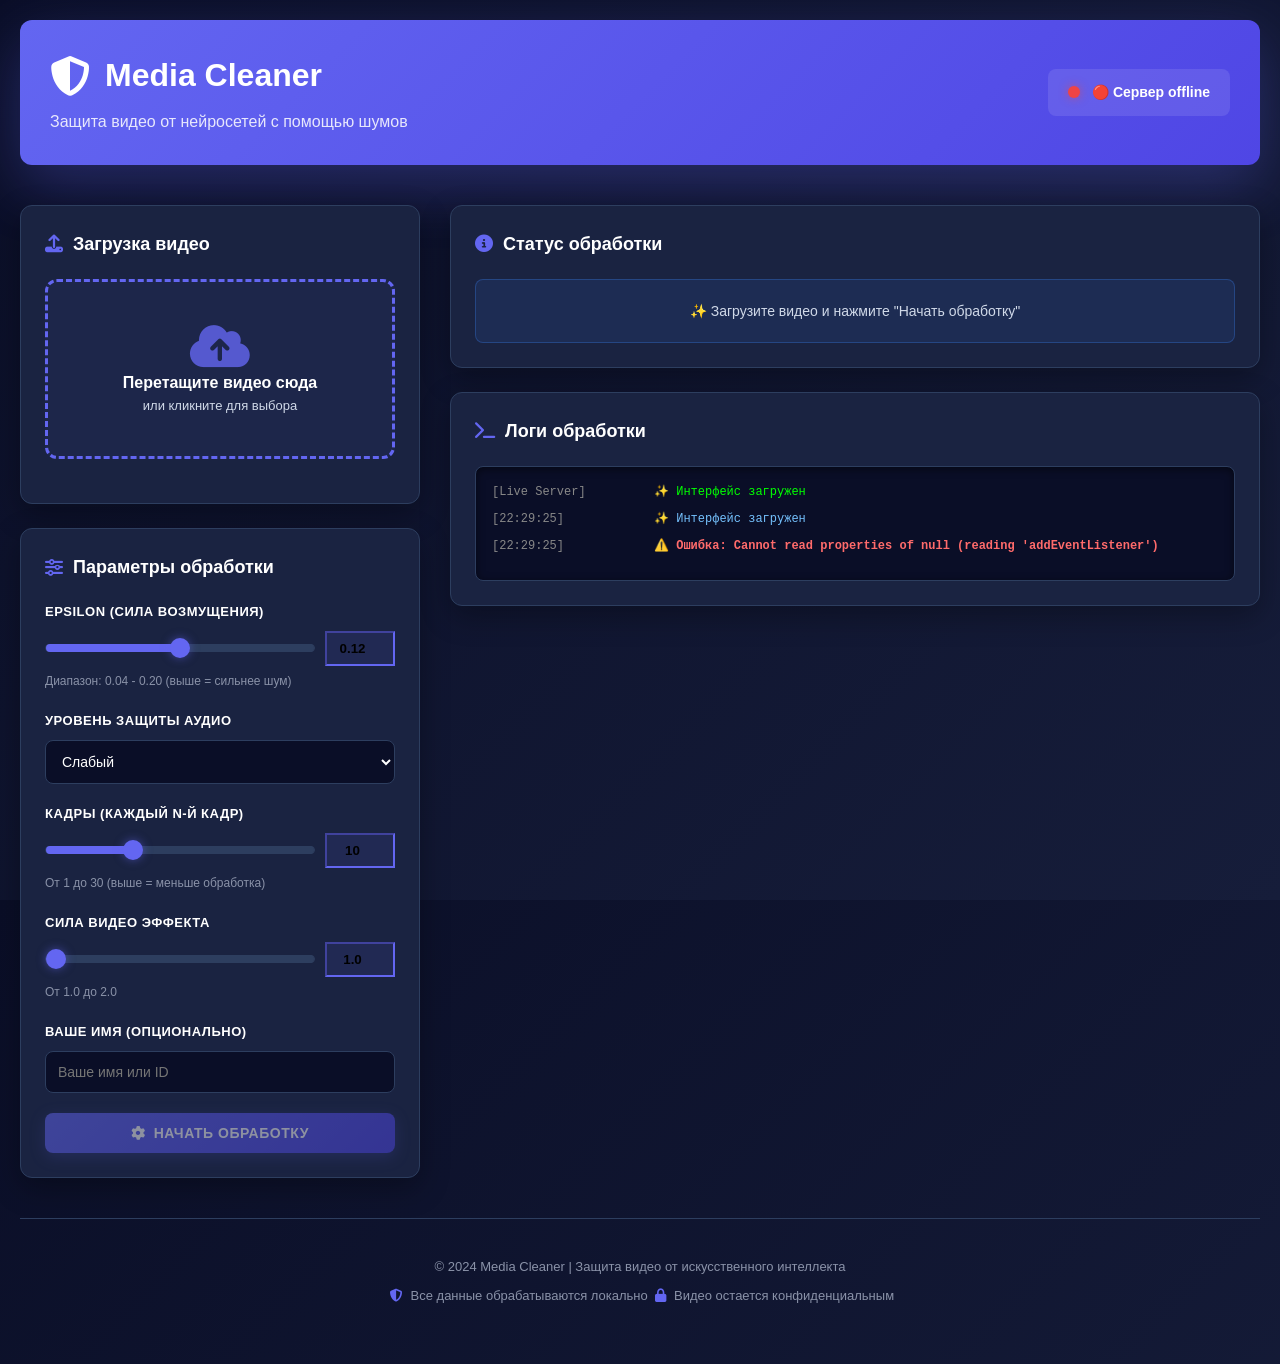
==== index.html @ a041d203 "Initial commit" ====
<!DOCTYPE html>
<html lang="ru">
<head>
    <meta charset="UTF-8">
    <meta name="viewport" content="width=device-width, initial-scale=1.0">
    <title>Media Cleaner - Защита видео от нейросетей</title>
    <link rel="stylesheet" href="./static/style.css">
    <link rel="stylesheet" href="https://cdnjs.cloudflare.com/ajax/libs/font-awesome/6.4.0/css/all.min.css">
</head>
<body>
    <div class="container">
        
        <!-- ЗАГОЛОВОК -->
        <header class="header">
            <div class="header-content">
                <div class="logo">
                    <i class="fas fa-shield-alt"></i>
                    <h1>Media Cleaner</h1>
                </div>
                <p class="tagline">Защита видео от нейросетей с помощью шумов</p>
            </div>
            
            <!-- СТАТУС СЕРВЕРА -->
            <div class="server-status">
                <div id="serverIndicator" class="status-indicator online"></div>
                <span id="serverText">
                    🟢 Сервер online
                </span>
            </div>
        </header>

        <!-- ОСНОВНАЯ СЕТКА -->
        <main class="main-grid">
            
            <!-- ЛЕВАЯ КОЛОНКА: ФОРМА ЗАГРУЗКИ -->
            <div class="column column-upload">
                <div class="card">
                    <h2><i class="fas fa-upload"></i> Загрузка видео</h2>
                    
                    <!-- ЗОНА ПЕРЕТАСКИВАНИЯ -->
                    <div class="drop-zone" id="dropZone">
                        <div class="drop-content">
                            <i class="fas fa-cloud-upload-alt"></i>
                            <p class="drop-text">Перетащите видео сюда</p>
                            <p class="drop-hint">или кликните для выбора</p>
                        </div>
                        <input type="file" id="fileInput" accept="video/*" style="display: none;">
                    </div>
                    
                    <!-- ИНФОРМАЦИЯ О ФАЙЛЕ -->
                    <div id="fileInfo" class="file-info" style="display: none;">
                        <div class="file-item">
                            <i class="fas fa-video"></i>
                            <span id="fileName">Файл не выбран</span>
                            <span id="fileSize" class="file-size">0 MB</span>
                        </div>
                        <button id="clearFile" class="btn-clear">
                            <i class="fas fa-times"></i> Выбрать другое видео
                        </button>
                    </div>
                    
                    <!-- ПОЛОСА ПРОГРЕССА ЗАГРУЗКИ -->
                    <div id="uploadProgress" style="display: none;">
                        <div class="progress-bar">
                            <div id="uploadProgressBar" class="progress-fill"></div>
                        </div>
                        <p id="uploadProgressText">Загрузка: 0%</p>
                    </div>
                    
                </div>

                <!-- ПАРАМЕТРЫ ОБРАБОТКИ -->
                <div class="card">
                    <h2><i class="fas fa-sliders-h"></i> Параметры обработки</h2>
                    
                    <div class="form-group">
                        <label for="epsilon">Epsilon (сила возмущения)</label>
                        <div class="param-input-group">
                            <input type="range" id="epsilon" min="0.04" max="0.20" step="0.01" value="0.12" class="slider">
                            <input type="number" id="epsilonValue" value="0.12" min="0.04" max="0.20" step="0.01" class="param-value">
                        </div>
                        <small>Диапазон: 0.04 - 0.20 (выше = сильнее шум)</small>
                    </div>

                    <div class="form-group">
                        <label for="audioLevel">Уровень защиты аудио</label>
                        <select id="audioLevel" class="form-control">
                            <option value="отключено">Отключено</option>
                            <option value="слабый" selected>Слабый</option>
                            <option value="средний">Средний</option>
                            <option value="сильный">Сильный</option>
                        </select>
                    </div>

                    <div class="form-group">
                        <label for="everyNFrames">Кадры (каждый N-й кадр)</label>
                        <div class="param-input-group">
                            <input type="range" id="everyNFrames" min="1" max="30" step="1" value="10" class="slider">
                            <input type="number" id="everyNFramesValue" value="10" min="1" max="30" step="1" class="param-value">
                        </div>
                        <small>От 1 до 30 (выше = меньше обработка)</small>
                    </div>

                    <div class="form-group">
                        <label for="videoStrength">Сила видео эффекта</label>
                        <div class="param-input-group">
                            <input type="range" id="videoStrength" min="1.0" max="2.0" step="0.1" value="1.0" class="slider">
                            <input type="number" id="videoStrengthValue" value="1.0" min="1.0" max="2.0" step="0.1" class="param-value">
                        </div>
                        <small>От 1.0 до 2.0</small>
                    </div>

                    <div class="form-group">
                        <label for="userId">Ваше имя (опционально)</label>
                        <input type="text" id="userId" placeholder="Ваше имя или ID" class="form-control">
                    </div>

                    <button id="processBtn" class="btn btn-primary" disabled>
                        <i class="fas fa-cog"></i> Начать обработку
                    </button>
                </div>
            </div>

            <!-- ПРАВАЯ КОЛОНКА: КОНСОЛЬ И СТАТУС -->
            <div class="column column-console">
                
                <!-- СТАТУС ОБРАБОТКИ -->
                <div class="card">
                    <h2><i class="fas fa-info-circle"></i> Статус обработки</h2>
                    
                    <div id="noTask" class="status-message">
                        <p>✨ Загрузите видео и нажмите "Начать обработку"</p>
                    </div>
                    
                    <div id="taskStatus" style="display: none;">
                        <!-- СТАТУС БАДЖ -->
                        <div class="status-badge">
                            <span class="badge" id="statusBadge">ОЖИДАНИЕ</span>
                            <span id="taskIdDisplay" class="task-id">ID: </span>
                        </div>

                        <!-- ПРОГРЕСС -->
                        <div class="progress-container">
                            <div class="progress-info">
                                <span id="progressLabel">Ожидание обработки...</span>
                                <span id="progressPercent">0%</span>
                            </div>
                            <div class="progress-bar large">
                                <div id="taskProgress" class="progress-fill" style="width: 0%"></div>
                            </div>
                        </div>

                        <!-- ДЕТАЛЬ СТАТУСА -->
                        <div id="statusDetails" class="status-details"></div>

                        <!-- ДЕЙСТВИЯ -->
                        <div class="action-buttons">
                            <button id="cancelBtn" class="btn btn-danger" style="display: none;">
                                <i class="fas fa-stop"></i> Отменить
                            </button>
                            <button id="downloadBtn" class="btn btn-success" style="display: none;">
                                <i class="fas fa-download"></i> Скачать видео
                            </button>
                        </div>
                    </div>
                </div>

                <!-- КОНСОЛЬ ЛОГОВ -->
                <div class="card">
                    <h2><i class="fas fa-terminal"></i> Логи обработки</h2>
                    <div id="console" class="console">
                        <div class="console-line">
                            <span class="console-time">[Live Server]</span>
                            <span class="console-text">✨ Интерфейс загружен</span>
                        </div>
                    </div>
                </div>

            </div>
        </main>

        <!-- ПОДВАЛ -->
        <footer class="footer">
            <p>© 2024 Media Cleaner | Защита видео от искусственного интеллекта</p>
            <p>
                <i class="fas fa-shield-alt"></i> Все данные обрабатываются локально
                <i class="fas fa-lock"></i> Видео остается конфиденциальным
            </p>
        </footer>

    </div>

    <script src="./static/script.js"></script>
</body>
</html>
---- static/style.css ----
/* ═══════════════════════════════════════════════════════════════════════════
   MEDIA CLEANER - СТИЛИ ВЕБ ИНТЕРФЕЙСА
   ═══════════════════════════════════════════════════════════════════════════ */

:root {
    /* Цветовая схема - ТЕМНАЯ ТЕМА */
    --primary: #6366f1;
    --primary-dark: #4f46e5;
    --primary-light: #818cf8;
    
    --success: #10b981;
    --danger: #ef4444;
    --warning: #f59e0b;
    --info: #3b82f6;
    
    /* Улучшенная темная тема */
    --bg-dark: #0a0e27;        /* Еще темнее */
    --bg-dark-light: #161d3a;   /* Темно-синий */
    --bg-card: #1a2341;         /* Карточки немного светлее */
    --text-primary: #ffffff;    /* Белый текст */
    --text-secondary: #d0d9e8;  /* Светлый серый */
    --text-tertiary: #8a92a8;   /* Средний серый */
    
    --border-color: #2d3e5f;    /* Более видимые границы */
    --border-radius: 12px;
    --transition: all 0.3s ease;
}

/* ────────────────────────────────────────────────────────────────────────── */
/* БАЗОВЫЕ СТИЛИ                                                             */
/* ────────────────────────────────────────────────────────────────────────── */

* {
    margin: 0;
    padding: 0;
    box-sizing: border-box;
    pointer-events: auto;
}

html, body {
    width: 100%;
    height: 100%;
}

body {
    font-family: -apple-system, BlinkMacSystemFont, 'Segoe UI', 'Roboto', 'Oxygen',
                 'Ubuntu', 'Cantarell', 'Fira Sans', 'Droid Sans', 'Helvetica Neue',
                 sans-serif;
    background: linear-gradient(135deg, var(--bg-dark) 0%, var(--bg-dark-light) 100%);
    color: var(--text-primary);
    font-size: 14px;
    line-height: 1.6;
    overflow-x: hidden;
}

/* ────────────────────────────────────────────────────────────────────────── */
/* ИНТЕРАКТИВНЫЕ ЭЛЕМЕНТЫ                                                     */
/* ────────────────────────────────────────────────────────────────────────── */

button, input, select, textarea, [role="button"] {
    pointer-events: auto !important;
    cursor: pointer;
}

/* ────────────────────────────────────────────────────────────────────────── */
/* КОНТЕЙНЕР                                                                  */
/* ────────────────────────────────────────────────────────────────────────── */

.container {
    max-width: 1600px;
    margin: 0 auto;
    padding: 20px;
    min-height: 100vh;
    display: flex;
    flex-direction: column;
}

/* ────────────────────────────────────────────────────────────────────────── */
/* ЗАГОЛОВОК                                                                  */
/* ────────────────────────────────────────────────────────────────────────── */

.header {
    display: flex;
    justify-content: space-between;
    align-items: center;
    margin-bottom: 40px;
    padding: 30px;
    background: linear-gradient(135deg, var(--primary) 0%, var(--primary-dark) 100%);
    border-radius: var(--border-radius);
    box-shadow: 0 20px 60px rgba(99, 102, 241, 0.3);
}

.header-content {
    flex: 1;
}

.logo {
    display: flex;
    align-items: center;
    gap: 15px;
    margin-bottom: 8px;
}

.logo i {
    font-size: 40px;
}

.logo h1 {
    font-size: 32px;
    font-weight: 700;
    margin: 0;
}

.tagline {
    font-size: 16px;
    opacity: 0.95;
    margin: 0;
    color: rgba(255, 255, 255, 0.9);
}

/* СТАТУС СЕРВЕРА */
.server-status {
    display: flex;
    align-items: center;
    gap: 12px;
    background: rgba(255, 255, 255, 0.1);
    padding: 12px 20px;
    border-radius: 8px;
    font-weight: 600;
    font-size: 14px;
}

.status-indicator {
    width: 12px;
    height: 12px;
    border-radius: 50%;
    animation: pulse 2s infinite;
}

.status-indicator.online {
    background: #10b981;
    box-shadow: 0 0 10px rgba(16, 185, 129, 0.6);
}

.status-indicator.offline {
    background: #ef4444;
    box-shadow: 0 0 10px rgba(239, 68, 68, 0.6);
}

@keyframes pulse {
    0%, 100% { opacity: 1; }
    50% { opacity: 0.6; }
}

/* ────────────────────────────────────────────────────────────────────────── */
/* ВКЛАДКИ НАВИГАЦИИ                                                          */
/* ────────────────────────────────────────────────────────────────────────── */

.tabs-nav {
    display: flex;
    gap: 10px;
    margin-bottom: 30px;
    border-bottom: 2px solid var(--border-color);
}

.tab-btn {
    padding: 12px 20px;
    background: transparent;
    border: none;
    border-bottom: 3px solid transparent;
    color: var(--text-secondary);
    cursor: pointer;
    font-weight: 600;
    font-size: 14px;
    transition: all 0.3s ease;
    text-transform: uppercase;
    letter-spacing: 0.5px;
}

.tab-btn:hover {
    color: var(--primary-light);
}

.tab-btn.active {
    color: var(--primary);
    border-bottom-color: var(--primary);
}

.tabs-content {
    margin-bottom: 40px;
}

.tab-content {
    display: none;
    animation: slideIn 0.3s ease;
}

.tab-content.active {
    display: block;
}

/* ПОМОЩЬ ИКОНКИ */
.help-icon {
    display: inline-flex;
    align-items: center;
    justify-content: center;
    width: 20px;
    height: 20px;
    border-radius: 50%;
    background: var(--primary);
    color: white;
    font-size: 12px;
    font-weight: bold;
    margin-left: 8px;
    cursor: help;
    transition: all 0.3s ease;
}

.help-icon:hover {
    background: var(--primary-light);
    transform: scale(1.1);
}

/* О ПРОГРАММЕ ВКЛАДКА */
.about-section {
    margin-bottom: 30px;
    padding-bottom: 30px;
    border-bottom: 1px solid var(--border-color);
}

.about-section:last-child {
    border-bottom: none;
}

.about-section h3 {
    color: var(--primary);
    margin-bottom: 12px;
    font-size: 16px;
}

.about-section p {
    color: var(--text-secondary);
    line-height: 1.8;
    margin-bottom: 8px;
}

.about-section ul,
.about-section ol {
    margin-left: 20px;
    color: var(--text-secondary);
    line-height: 1.8;
}

.about-section li {
    margin-bottom: 8px;
}

/* ЛОГИ ТАБЛИЦА */
.logs-controls {
    display: flex;
    gap: 12px;
    margin-bottom: 20px;
}

.logs-controls .btn {
    flex: 1;
    max-width: 150px;
}

.logs-table {
    width: 100%;
    border-collapse: collapse;
    font-size: 12px;
}

.logs-table thead {
    background: var(--bg-dark);
    border-bottom: 2px solid var(--border-color);
}

.logs-table th {
    padding: 12px;
    text-align: left;
    color: var(--primary);
    font-weight: 600;
    text-transform: uppercase;
    letter-spacing: 0.5px;
}

.logs-table td {
    padding: 10px 12px;
    border-bottom: 1px solid var(--border-color);
    color: var(--text-secondary);
}

.logs-table tbody tr:hover {
    background: rgba(99, 102, 241, 0.1);
}

.logs-table tbody tr:last-child td {
    border-bottom: none;
}

/* ────────────────────────────────────────────────────────────────────────── */
/* ОСНОВНАЯ СЕТКА                                                             */
/* ────────────────────────────────────────────────────────────────────────── */

.main-grid {
    display: grid;
    grid-template-columns: 400px 1fr;
    gap: 30px;
    margin-bottom: 40px;
    flex: 1;
}

.column {
    display: flex;
    flex-direction: column;
    gap: 24px;
}

.column-upload {
    grid-column: 1;
}

.column-console {
    grid-column: 2;
}

/* Адаптивность */
@media (max-width: 1200px) {
    .main-grid {
        grid-template-columns: 1fr;
    }
    
    .column-upload {
        grid-column: 1;
    }
    
    .column-console {
        grid-column: 1;
    }
}

/* ────────────────────────────────────────────────────────────────────────── */
/* КАРТОЧКИ                                                                   */
/* ────────────────────────────────────────────────────────────────────────── */

.card {
    background: var(--bg-card);
    border: 1px solid var(--border-color);
    border-radius: var(--border-radius);
    padding: 24px;
    box-shadow: 0 10px 30px rgba(0, 0, 0, 0.3);
    transition: var(--transition);
}

.card:hover {
    border-color: var(--primary);
    box-shadow: 0 10px 40px rgba(99, 102, 241, 0.15);
}

.card h2 {
    font-size: 18px;
    font-weight: 600;
    margin-bottom: 20px;
    display: flex;
    align-items: center;
    gap: 10px;
    color: var(--text-primary);
}

.card h2 i {
    color: var(--primary);
}

/* ────────────────────────────────────────────────────────────────────────── */
/* ЗОНА ПЕРЕТАСКИВАНИЯ                                                        */
/* ────────────────────────────────────────────────────────────────────────── */

.drop-zone {
    border: 3px dashed var(--primary);
    border-radius: 12px;
    padding: 40px 20px;
    text-align: center;
    cursor: pointer;
    background: rgba(99, 102, 241, 0.05);
    transition: var(--transition);
    min-height: 180px;
    display: flex;
    flex-direction: column;
    align-items: center;
    justify-content: center;
    gap: 15px;
    margin-bottom: 20px;
    pointer-events: auto;
    user-select: none;
}

.drop-zone:hover {
    background: rgba(99, 102, 241, 0.1);
    border-color: var(--primary-light);
    transform: translateY(-2px);
}

.drop-zone.drag-over {
    background: rgba(99, 102, 241, 0.15);
    border-color: var(--primary-light);
    box-shadow: 0 0 20px rgba(99, 102, 241, 0.3);
}

.drop-content i {
    font-size: 48px;
    color: var(--primary);
    opacity: 0.8;
    pointer-events: none;
}

.drop-text {
    font-size: 16px;
    font-weight: 600;
    color: var(--text-primary);
    margin: 0;
    pointer-events: none;
}

.drop-hint {
    font-size: 13px;
    color: var(--text-secondary);
    margin: 0;
    pointer-events: none;
}

/* ────────────────────────────────────────────────────────────────────────── */
/* ИНФОРМАЦИЯ О ФАЙЛЕ                                                         */
/* ────────────────────────────────────────────────────────────────────────── */

.file-info {
    background: rgba(16, 185, 129, 0.1);
    border: 1px solid rgba(16, 185, 129, 0.3);
    border-radius: 8px;
    padding: 15px;
    margin-bottom: 15px;
}

.file-item {
    display: flex;
    align-items: center;
    gap: 12px;
    padding: 10px 0;
    border-bottom: 1px solid rgba(16, 185, 129, 0.2);
    margin-bottom: 10px;
    color: var(--text-primary);
}

.file-item i {
    color: var(--success);
    font-size: 20px;
}

.file-size {
    margin-left: auto;
    font-size: 12px;
    color: var(--text-secondary);
    background: rgba(16, 185, 129, 0.15);
    padding: 4px 8px;
    border-radius: 4px;
}

.btn-clear {
    width: 100%;
    padding: 10px;
    background: rgba(239, 68, 68, 0.1);
    border: 1px solid rgba(239, 68, 68, 0.3);
    color: #fca5a5;
    border-radius: 6px;
    cursor: pointer;
    transition: var(--transition);
    font-size: 13px;
    font-weight: 500;
}

.btn-clear:hover {
    background: rgba(239, 68, 68, 0.2);
    border-color: var(--danger);
}

/* ────────────────────────────────────────────────────────────────────────── */
/* ФОРМА УПРАВЛЕНИЯ                                                           */
/* ────────────────────────────────────────────────────────────────────────── */

.form-group {
    margin-bottom: 20px;
}

.form-group label {
    display: block;
    font-weight: 600;
    margin-bottom: 8px;
    color: var(--text-primary);
    font-size: 13px;
    text-transform: uppercase;
    letter-spacing: 0.5px;
}

.form-control, .slider {
    width: 100%;
    background: var(--bg-dark);
    border: 1px solid var(--border-color);
    border-radius: 8px;
    color: var(--text-primary);
    font-size: 14px;
    transition: var(--transition);
    font-family: inherit;
    pointer-events: auto;
    cursor: pointer;
}

.form-control {
    padding: 12px;
}

.form-control:focus, .slider:focus {
    outline: none;
    border-color: var(--primary);
    box-shadow: 0 0 0 3px rgba(99, 102, 241, 0.1);
}

.slider:focus {
    box-shadow: none;
}

/* ПАРАМЕТРЫ СЛАЙДЕРЫ */
.param-input-group {
    display: flex;
    gap: 10px;
    align-items: center;
}

.slider {
    flex: 1;
    padding: 0;
    height: 8px;
    border-radius: 4px;
    -webkit-appearance: none;
    appearance: none;
    background: transparent;
    overflow: visible;
}

.slider::-webkit-slider-runnable-track {
    width: 100%;
    height: 8px;
    border-radius: 4px;
    background: linear-gradient(to right, 
        var(--primary) 0%, 
        var(--primary) var(--value, 50%), 
        var(--border-color) var(--value, 50%), 
        var(--border-color) 100%);
}

.slider::-moz-range-track {
    height: 8px;
    border-radius: 4px;
    background: var(--border-color);
}

.slider::-moz-range-progress {
    background: var(--primary);
    height: 8px;
    border-radius: 4px;
}

.slider::-webkit-slider-thumb {
    -webkit-appearance: none;
    appearance: none;
    width: 20px;
    height: 20px;
    border-radius: 50%;
    background: var(--primary);
    cursor: pointer;
    box-shadow: 0 0 10px rgba(99, 102, 241, 0.5);
    transition: var(--transition);
    margin-top: -6px;
}

.slider::-webkit-slider-thumb:hover {
    background: var(--primary-light);
    transform: scale(1.2);
}

.slider::-moz-range-thumb {
    width: 20px;
    height: 20px;
    border-radius: 50%;
    background: var(--primary);
    cursor: pointer;
    border: none;
    box-shadow: 0 0 10px rgba(99, 102, 241, 0.5);
    transition: var(--transition);
    margin-top: -6px;
}

.slider::-moz-range-thumb:hover {
    background: var(--primary-light);
    transform: scale(1.2);
}

.param-value {
    width: 70px !important;
    padding: 8px 12px !important;
    font-weight: 600;
    text-align: center;
    background: rgba(99, 102, 241, 0.1) !important;
    border-color: var(--primary) !important;
}

.form-group small {
    display: block;
    color: var(--text-tertiary);
    font-size: 12px;
    margin-top: 6px;
}

/* ────────────────────────────────────────────────────────────────────────── */
/* КНОПКИ                                                                     */
/* ────────────────────────────────────────────────────────────────────────── */

.btn {
    padding: 12px 24px;
    border: none;
    border-radius: 8px;
    font-size: 14px;
    font-weight: 600;
    cursor: pointer;
    transition: var(--transition);
    display: inline-flex;
    align-items: center;
    justify-content: center;
    gap: 8px;
    text-transform: uppercase;
    letter-spacing: 0.5px;
    width: 100%;
    pointer-events: auto;
}

.btn:disabled {
    opacity: 0.5;
    cursor: not-allowed;
    pointer-events: none;
}

.btn-primary {
    background: linear-gradient(135deg, var(--primary) 0%, var(--primary-dark) 100%);
    color: white;
    box-shadow: 0 4px 15px rgba(99, 102, 241, 0.3);
}

.btn-primary:hover:not(:disabled) {
    transform: translateY(-2px);
    box-shadow: 0 6px 25px rgba(99, 102, 241, 0.5);
}

.btn-primary:active:not(:disabled) {
    transform: translateY(0);
}

.btn-success {
    background: linear-gradient(135deg, var(--success) 0%, #059669 100%);
    color: white;
}

.btn-success:hover:not(:disabled) {
    transform: translateY(-2px);
    box-shadow: 0 6px 25px rgba(16, 185, 129, 0.4);
}

.btn-danger {
    background: linear-gradient(135deg, var(--danger) 0%, #dc2626 100%);
    color: white;
}

.btn-danger:hover:not(:disabled) {
    transform: translateY(-2px);
    box-shadow: 0 6px 25px rgba(239, 68, 68, 0.4);
}

.action-buttons {
    display: flex;
    gap: 12px;
    margin-top: 20px;
}

.action-buttons .btn {
    flex: 1;
}

/* ────────────────────────────────────────────────────────────────────────── */
/* СТАТУС И ПРОГРЕСС                                                          */
/* ────────────────────────────────────────────────────────────────────────── */

.status-message {
    padding: 20px;
    background: rgba(59, 130, 246, 0.1);
    border: 1px solid rgba(59, 130, 246, 0.3);
    border-radius: 8px;
    text-align: center;
    color: var(--text-secondary);
    font-size: 14px;
}

.status-badge {
    display: flex;
    align-items: center;
    gap: 15px;
    margin-bottom: 20px;
    padding: 15px;
    background: rgba(99, 102, 241, 0.1);
    border-radius: 8px;
}

.badge {
    display: inline-block;
    padding: 6px 14px;
    border-radius: 20px;
    font-size: 12px;
    font-weight: 700;
    text-transform: uppercase;
    letter-spacing: 1px;
}

.badge.pending {
    background: rgba(99, 102, 241, 0.3);
    color: #a5b4fc;
}

.badge.processing {
    background: rgba(245, 158, 11, 0.3);
    color: #fcd34d;
    animation: pulse 1s infinite;
}

.badge.completed {
    background: rgba(16, 185, 129, 0.3);
    color: #86efac;
}

.badge.failed {
    background: rgba(239, 68, 68, 0.3);
    color: #fca5a5;
}

.badge.cancelled {
    background: rgba(148, 163, 184, 0.3);
    color: #cbd5e1;
}

.task-id {
    font-size: 12px;
    color: var(--text-tertiary);
    margin-left: auto;
    font-family: 'Courier New', monospace;
}

/* ПРОГРЕСС БАР */
.progress-container {
    margin-bottom: 20px;
}

.progress-info {
    display: flex;
    justify-content: space-between;
    align-items: center;
    margin-bottom: 10px;
    font-size: 13px;
}

.progress-info span {
    color: var(--text-secondary);
}

.progress-bar {
    height: 8px;
    background: var(--border-color);
    border-radius: 4px;
    overflow: hidden;
}

.progress-bar.large {
    height: 12px;
}

.progress-fill {
    height: 100%;
    background: linear-gradient(90deg, var(--primary) 0%, var(--primary-light) 100%);
    width: 0%;
    transition: width 0.3s ease;
    border-radius: 4px;
    box-shadow: 0 0 10px rgba(99, 102, 241, 0.5);
}

/* ДЕТАЛЬ СТАТУСА */
.status-details {
    background: var(--bg-dark);
    border: 1px solid var(--border-color);
    border-radius: 8px;
    padding: 15px;
    font-size: 13px;
    color: var(--text-secondary);
    font-family: 'Courier New', monospace;
    line-height: 1.8;
    margin-bottom: 15px;
    max-height: 200px;
    overflow-y: auto;
}

.status-details p {
    margin: 8px 0;
    display: flex;
    align-items: center;
    gap: 10px;
}

.status-details strong {
    color: var(--primary-light);
}

/* ────────────────────────────────────────────────────────────────────────── */
/* КОНСОЛЬ ЛОГОВ                                                              */
/* ────────────────────────────────────────────────────────────────────────── */

.console {
    background: #0a0e27;
    border: 1px solid var(--border-color);
    border-radius: 8px;
    padding: 16px;
    font-family: 'Courier New', 'Monaco', monospace;
    font-size: 12px;
    color: #0f0;
    line-height: 1.6;
    max-height: 500px;
    overflow-y: auto;
    box-shadow: inset 0 2px 8px rgba(0, 0, 0, 0.5);
}

.console-line {
    display: flex;
    gap: 12px;
    margin-bottom: 8px;
    animation: slideIn 0.3s ease;
}

@keyframes slideIn {
    from {
        opacity: 0;
        transform: translateX(-10px);
    }
    to {
        opacity: 1;
        transform: translateX(0);
    }
}

.console-time {
    color: #888;
    flex-shrink: 0;
    width: 150px;
}

.console-text {
    flex: 1;
    word-break: break-word;
}

.console-text.error {
    color: #ff6b6b;
    font-weight: bold;
}

.console-text.success {
    color: #51cf66;
}

.console-text.warning {
    color: #ffd93d;
}

.console-text.info {
    color: #74c0fc;
}

/* Скролл консоли */
.console::-webkit-scrollbar {
    width: 8px;
}

.console::-webkit-scrollbar-track {
    background: rgba(0, 0, 0, 0.3);
    border-radius: 4px;
}

.console::-webkit-scrollbar-thumb {
    background: var(--primary);
    border-radius: 4px;
}

.console::-webkit-scrollbar-thumb:hover {
    background: var(--primary-light);
}

/* ────────────────────────────────────────────────────────────────────────── */
/* ПОДВАЛ                                                                     */
/* ────────────────────────────────────────────────────────────────────────── */

.footer {
    text-align: center;
    padding: 30px;
    border-top: 1px solid var(--border-color);
    color: var(--text-tertiary);
    font-size: 13px;
    margin-top: auto;
}

.footer p {
    margin: 8px 0;
}

.footer i {
    color: var(--primary);
    margin: 0 4px;
}

/* ────────────────────────────────────────────────────────────────────────── */
/* СКРОЛЛБАР (ГЛОБАЛЬНЫЙ)                                                     */
/* ────────────────────────────────────────────────────────────────────────── */

::-webkit-scrollbar {
    width: 10px;
    height: 10px;
}

::-webkit-scrollbar-track {
    background: var(--bg-dark-light);
}

::-webkit-scrollbar-thumb {
    background: var(--primary);
    border-radius: 5px;
}

::-webkit-scrollbar-thumb:hover {
    background: var(--primary-light);
}

/* ────────────────────────────────────────────────────────────────────────── */
/* АНИМАЦИИ                                                                   */
/* ────────────────────────────────────────────────────────────────────────── */

@keyframes rotate {
    from { transform: rotate(0deg); }
    to { transform: rotate(360deg); }
}

.loading {
    animation: rotate 2s linear infinite;
}

/* ────────────────────────────────────────────────────────────────────────── */
/* АДАПТИВНОСТЬ                                                               */
/* ────────────────────────────────────────────────────────────────────────── */

@media (max-width: 768px) {
    .container {
        padding: 12px;
    }
    
    .header {
        flex-direction: column;
        text-align: center;
        gap: 20px;
        padding: 20px;
    }
    
    .header-content {
        width: 100%;
    }
    
    .logo {
        justify-content: center;
    }
    
    .logo h1 {
        font-size: 24px;
    }
    
    .server-status {
        width: 100%;
        justify-content: center;
    }
    
    .main-grid {
        grid-template-columns: 1fr;
        gap: 20px;
    }
    
    .card {
        padding: 16px;
    }
    
    .btn {
        padding: 10px 16px;
        font-size: 12px;
    }
    
    .console {
        font-size: 11px;
        max-height: 300px;
    }
}
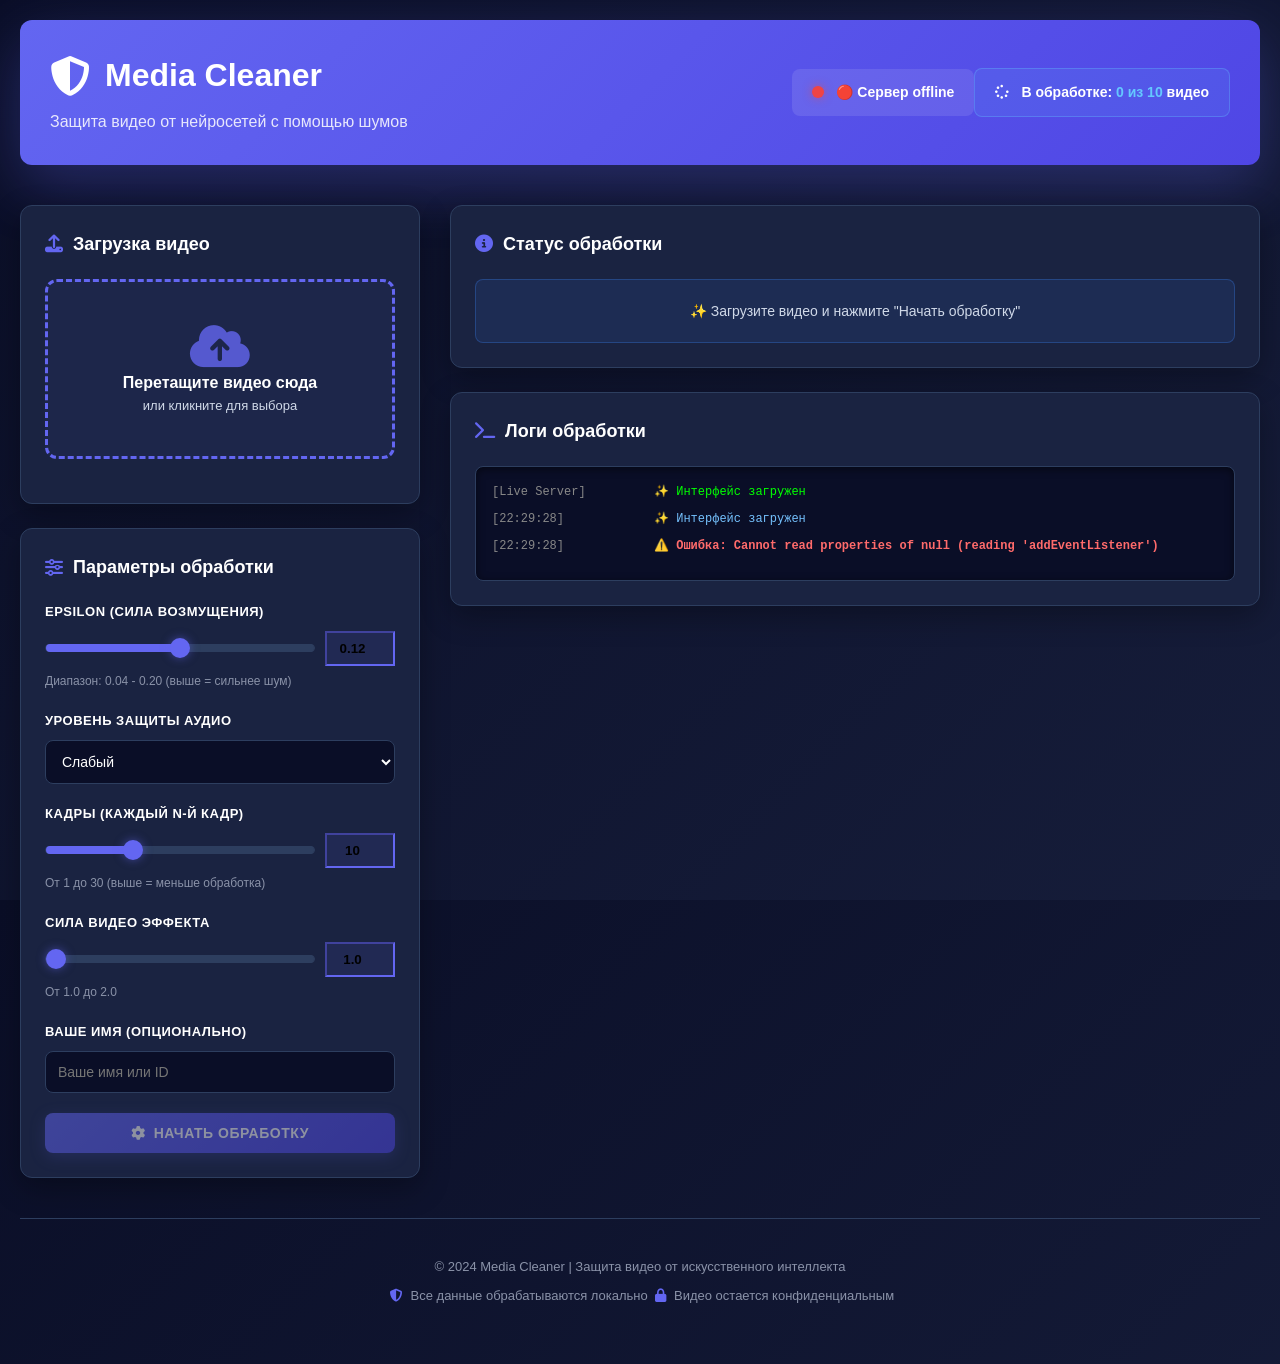
==== commit 062d741e: "Add sessions counter and API /stats endpoint to show real-time processing load" ====
--- a/index.html
+++ b/index.html
@@ -27,6 +27,14 @@
                     🟢 Сервер online
                 </span>
             </div>
+            
+            <!-- СЧЕТЧИК СЕССИЙ -->
+            <div class="sessions-counter">
+                <i class="fas fa-spinner"></i>
+                <span id="sessionsText">
+                    В обработке: <strong>0 из 10</strong> видео
+                </span>
+            </div>
         </header>
 
         <!-- ОСНОВНАЯ СЕТКА -->
--- a/static/style.css
+++ b/static/style.css
@@ -128,6 +128,31 @@
     border-radius: 8px;
     font-weight: 600;
     font-size: 14px;
+}
+
+.sessions-counter {
+    display: flex;
+    align-items: center;
+    gap: 12px;
+    background: rgba(100, 200, 255, 0.1);
+    padding: 12px 20px;
+    border-radius: 8px;
+    font-weight: 600;
+    font-size: 14px;
+    border: 1px solid rgba(100, 200, 255, 0.3);
+}
+
+.sessions-counter i {
+    animation: spin 2s linear infinite;
+}
+
+@keyframes spin {
+    from { transform: rotate(0deg); }
+    to { transform: rotate(360deg); }
+}
+
+.sessions-counter strong {
+    color: #64c8ff;
 }
 
 .status-indicator {
